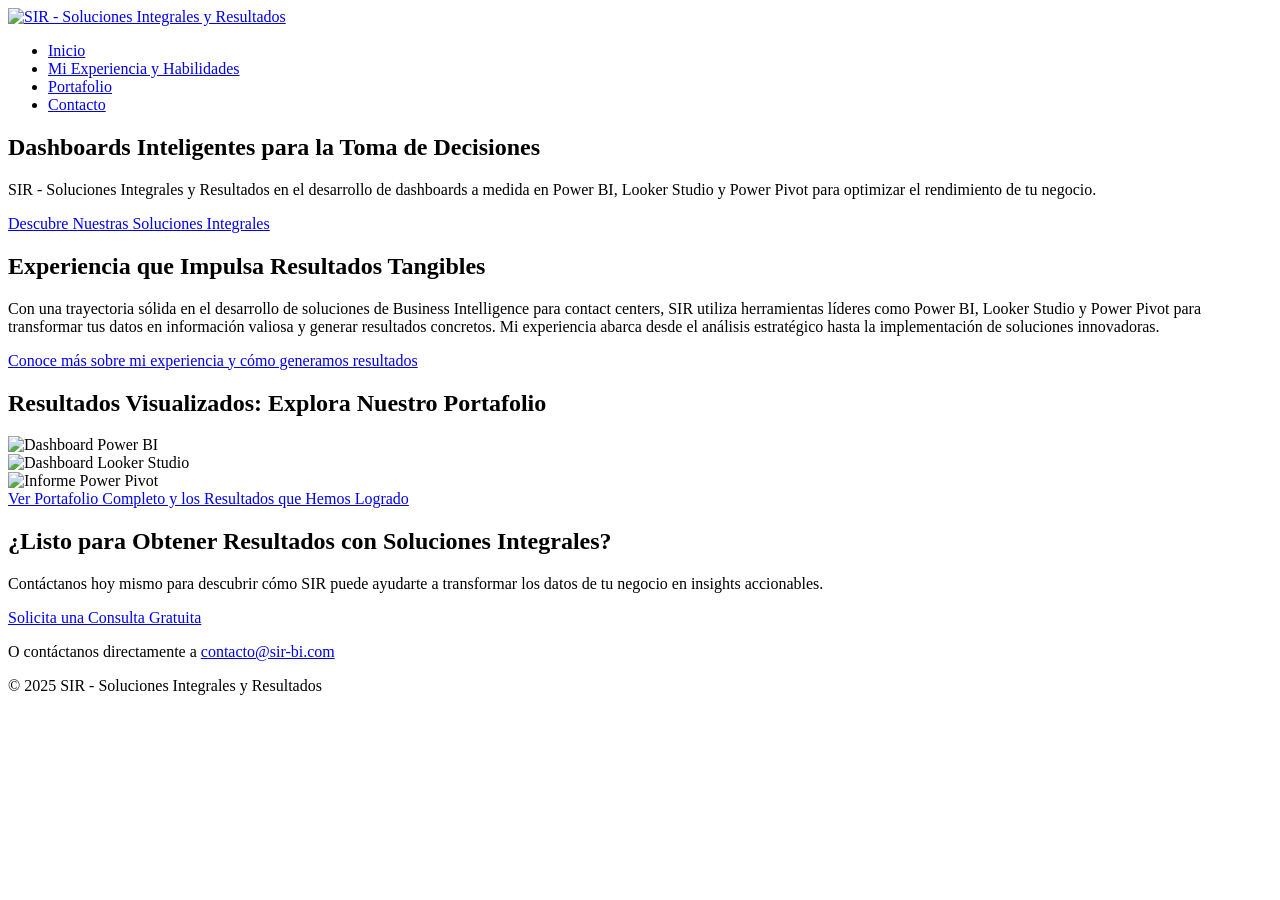
==== index.html @ 7e6a74c5 "index.html" ====
<!DOCTYPE html>
<html lang="es">

<head>
    <meta charset="UTF-8">
    <meta name="viewport" content="width=device-width, initial-scale=1.0">
    <title>Dashboards Inteligentes para la Toma de Decisiones - SIR</title>
    <link rel="stylesheet" href="css/style.css">
</head>

<body>

    <header>
        <nav>
            <div class="logo">
                <a href="index.html"><img src="img/logo/logo.png" alt="SIR - Soluciones Integrales y Resultados"></a>
            </div>
            <ul>
                <li><a href="index.html" class="active">Inicio</a></li>
                <li><a href="acerca.html">Mi Experiencia y Habilidades</a></li>
                <li><a href="portafolio.html">Portafolio</a></li>
                <li><a href="contacto.html">Contacto</a></li>
            </ul>
        </nav>
    </header>

    <main>
        <section class="hero">
            <div class="hero-content">
                <h1>Dashboards Inteligentes para la Toma de Decisiones</h1>
                <p class="subtitulo">SIR - Soluciones Integrales y Resultados en el desarrollo de dashboards a medida en Power BI, Looker Studio y Power Pivot para optimizar el rendimiento de tu negocio.</p>
                <a href="portafolio.html" class="boton">Descubre Nuestras Soluciones Integrales</a>
            </div>
            <div class="hero-image">
                </div>
        </section>

        <section class="experiencia-extracto">
            <h2>Experiencia que Impulsa Resultados Tangibles</h2>
            <p>Con una trayectoria sólida en el desarrollo de soluciones de Business Intelligence para contact centers, SIR utiliza herramientas líderes como Power BI, Looker Studio y Power Pivot para transformar tus datos en información valiosa y generar resultados concretos. Mi experiencia abarca desde el análisis estratégico hasta la implementación de soluciones innovadoras.</p>
            <a href="acerca.html">Conoce más sobre mi experiencia y cómo generamos resultados</a>
        </section>

        <section class="portafolio-extracto">
            <h2>Resultados Visualizados: Explora Nuestro Portafolio</h2>
            <div class="mini-portafolio">
                <div><img src="img/portafolio/powerbi/proyecto1-1.jpg" alt="Dashboard Power BI"></div>
                <div><img src="img/portafolio/lookerstudio/proyecto2-1.jpg" alt="Dashboard Looker Studio"></div>
                <div><img src="img/portafolio/powerpivot/proyecto3-1.jpg" alt="Informe Power Pivot"></div>
            </div>
            <a href="portafolio.html">Ver Portafolio Completo y los Resultados que Hemos Logrado</a>
        </section>

        <section class="contacto-resumido">
            <h2>¿Listo para Obtener Resultados con Soluciones Integrales?</h2>
            <p>Contáctanos hoy mismo para descubrir cómo SIR puede ayudarte a transformar los datos de tu negocio en insights accionables.</p>
            <a href="contacto.html" class="boton">Solicita una Consulta Gratuita</a>
            <p>O contáctanos directamente a <a href="mailto:contacto@sir-bi.com">contacto@sir-bi.com</a></p>
        </section>
    </main>

    <footer>
        <p>&copy; 2025 SIR - Soluciones Integrales y Resultados</p>
    </footer>

    <script src="js/script.js"></script>
</body>

</html>
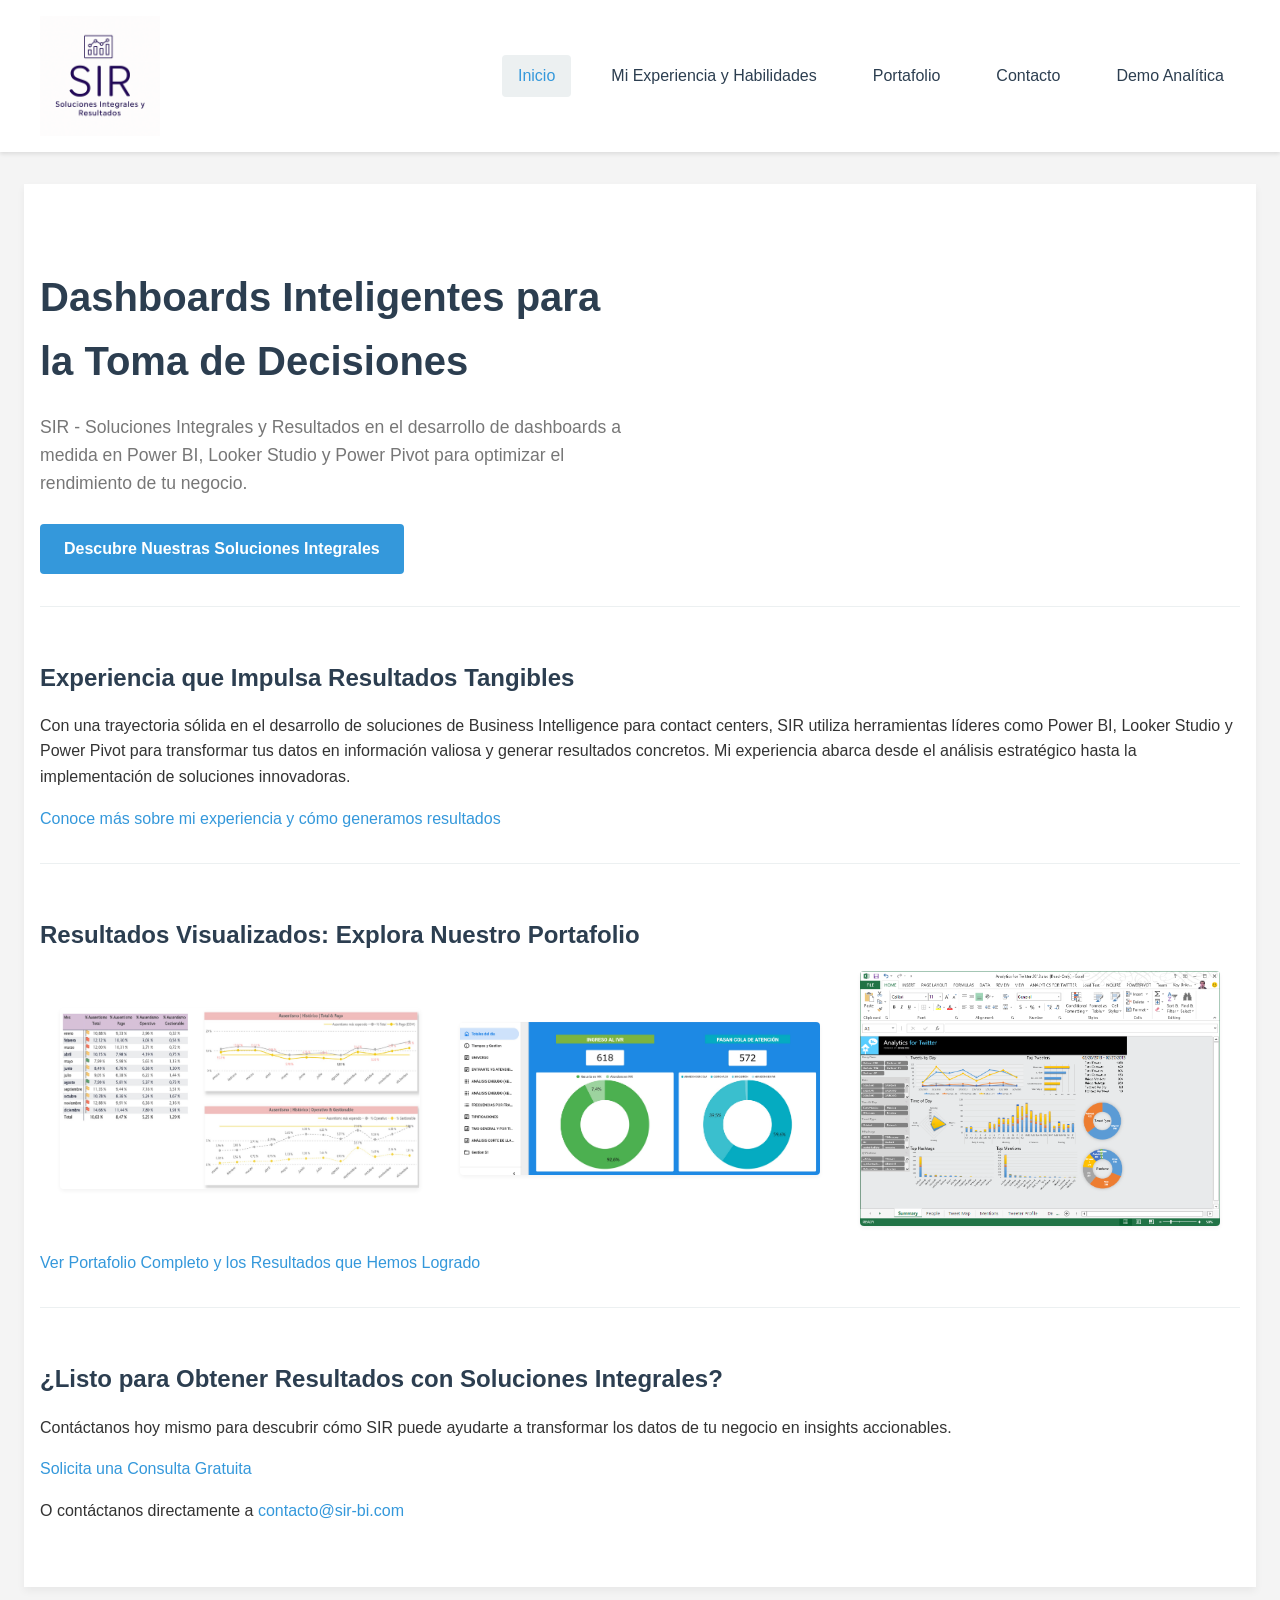
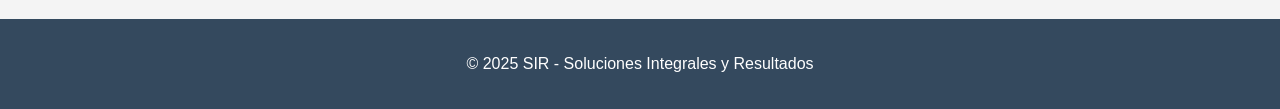
==== commit 222e6d4b: "Update index.html" ====
--- a/index.html
+++ b/index.html
@@ -1,69 +1,70 @@
-<!DOCTYPE html>
-<html lang="es">
-
-<head>
-    <meta charset="UTF-8">
-    <meta name="viewport" content="width=device-width, initial-scale=1.0">
-    <title>Dashboards Inteligentes para la Toma de Decisiones - SIR</title>
-    <link rel="stylesheet" href="css/style.css">
-</head>
-
-<body>
-
-    <header>
-        <nav>
-            <div class="logo">
-                <a href="index.html"><img src="img/logo/logo.png" alt="SIR - Soluciones Integrales y Resultados"></a>
-            </div>
-            <ul>
-                <li><a href="index.html" class="active">Inicio</a></li>
-                <li><a href="acerca.html">Mi Experiencia y Habilidades</a></li>
-                <li><a href="portafolio.html">Portafolio</a></li>
-                <li><a href="contacto.html">Contacto</a></li>
-            </ul>
-        </nav>
-    </header>
-
-    <main>
-        <section class="hero">
-            <div class="hero-content">
-                <h1>Dashboards Inteligentes para la Toma de Decisiones</h1>
-                <p class="subtitulo">SIR - Soluciones Integrales y Resultados en el desarrollo de dashboards a medida en Power BI, Looker Studio y Power Pivot para optimizar el rendimiento de tu negocio.</p>
-                <a href="portafolio.html" class="boton">Descubre Nuestras Soluciones Integrales</a>
-            </div>
-            <div class="hero-image">
-                </div>
-        </section>
-
-        <section class="experiencia-extracto">
-            <h2>Experiencia que Impulsa Resultados Tangibles</h2>
-            <p>Con una trayectoria sólida en el desarrollo de soluciones de Business Intelligence para contact centers, SIR utiliza herramientas líderes como Power BI, Looker Studio y Power Pivot para transformar tus datos en información valiosa y generar resultados concretos. Mi experiencia abarca desde el análisis estratégico hasta la implementación de soluciones innovadoras.</p>
-            <a href="acerca.html">Conoce más sobre mi experiencia y cómo generamos resultados</a>
-        </section>
-
-        <section class="portafolio-extracto">
-            <h2>Resultados Visualizados: Explora Nuestro Portafolio</h2>
-            <div class="mini-portafolio">
-                <div><img src="img/portafolio/powerbi/proyecto1-1.jpg" alt="Dashboard Power BI"></div>
-                <div><img src="img/portafolio/lookerstudio/proyecto2-1.jpg" alt="Dashboard Looker Studio"></div>
-                <div><img src="img/portafolio/powerpivot/proyecto3-1.jpg" alt="Informe Power Pivot"></div>
-            </div>
-            <a href="portafolio.html">Ver Portafolio Completo y los Resultados que Hemos Logrado</a>
-        </section>
-
-        <section class="contacto-resumido">
-            <h2>¿Listo para Obtener Resultados con Soluciones Integrales?</h2>
-            <p>Contáctanos hoy mismo para descubrir cómo SIR puede ayudarte a transformar los datos de tu negocio en insights accionables.</p>
-            <a href="contacto.html" class="boton">Solicita una Consulta Gratuita</a>
-            <p>O contáctanos directamente a <a href="mailto:contacto@sir-bi.com">contacto@sir-bi.com</a></p>
-        </section>
-    </main>
-
-    <footer>
-        <p>&copy; 2025 SIR - Soluciones Integrales y Resultados</p>
-    </footer>
-
-    <script src="js/script.js"></script>
-</body>
-
-</html>
+<!DOCTYPE html>
+<html lang="es">
+
+<head>
+    <meta charset="UTF-8">
+    <meta name="viewport" content="width=device-width, initial-scale=1.0">
+    <title>Dashboards Inteligentes para la Toma de Decisiones - SIR</title>
+    <link rel="stylesheet" href="css/style.css">
+</head>
+
+<body>
+
+    <header>
+        <nav>
+            <div class="logo">
+                <a href="index.html"><img src="img/logo/logo.png" alt="SIR - Soluciones Integrales y Resultados"></a>
+            </div>
+            <ul>
+                <li><a href="index.html" class="active">Inicio</a></li>
+                <li><a href="acerca.html">Mi Experiencia y Habilidades</a></li>
+                <li><a href="portafolio.html">Portafolio</a></li>
+                <li><a href="contacto.html">Contacto</a></li>
+                <li><a href="analytics-demo/">Demo Analítica</a></li>
+            </ul>
+        </nav>
+    </header>
+
+    <main>
+        <section class="hero">
+            <div class="hero-content">
+                <h1>Dashboards Inteligentes para la Toma de Decisiones</h1>
+                <p class="subtitulo">SIR - Soluciones Integrales y Resultados en el desarrollo de dashboards a medida en Power BI, Looker Studio y Power Pivot para optimizar el rendimiento de tu negocio.</p>
+                <a href="portafolio.html" class="boton">Descubre Nuestras Soluciones Integrales</a>
+            </div>
+            <div class="hero-image">
+                </div>
+        </section>
+
+        <section class="experiencia-extracto">
+            <h2>Experiencia que Impulsa Resultados Tangibles</h2>
+            <p>Con una trayectoria sólida en el desarrollo de soluciones de Business Intelligence para contact centers, SIR utiliza herramientas líderes como Power BI, Looker Studio y Power Pivot para transformar tus datos en información valiosa y generar resultados concretos. Mi experiencia abarca desde el análisis estratégico hasta la implementación de soluciones innovadoras.</p>
+            <a href="acerca.html">Conoce más sobre mi experiencia y cómo generamos resultados</a>
+        </section>
+
+        <section class="portafolio-extracto">
+            <h2>Resultados Visualizados: Explora Nuestro Portafolio</h2>
+            <div class="mini-portafolio">
+                <div><img src="img/portafolio/powerbi/proyecto1-1.jpg" alt="Dashboard Power BI"></div>
+                <div><img src="img/portafolio/lookerstudio/proyecto2-1.jpg" alt="Dashboard Looker Studio"></div>
+                <div><img src="img/portafolio/powerpivot/proyecto3-1.jpg" alt="Informe Power Pivot"></div>
+            </div>
+            <a href="portafolio.html">Ver Portafolio Completo y los Resultados que Hemos Logrado</a>
+        </section>
+
+        <section class="contacto-resumido">
+            <h2>¿Listo para Obtener Resultados con Soluciones Integrales?</h2>
+            <p>Contáctanos hoy mismo para descubrir cómo SIR puede ayudarte a transformar los datos de tu negocio en insights accionables.</p>
+            <a href="contacto.html" class="boton">Solicita una Consulta Gratuita</a>
+            <p>O contáctanos directamente a <a href="mailto:contacto@sir-bi.com">contacto@sir-bi.com</a></p>
+        </section>
+    </main>
+
+    <footer>
+        <p>&copy; 2025 SIR - Soluciones Integrales y Resultados</p>
+    </footer>
+    <script src="//code.tidio.co/a7wujxg62pctscmxh1r2vrzsm2k5hhy0.js" async></script>
+    <script src="js/script.js"></script>
+</body>
+
+</html>
--- a/css/style.css
+++ b/css/style.css
@@ -0,0 +1,424 @@
+/* Estilos Generales */
+  body {
+      font-family: 'Segoe UI', Tahoma, Geneva, Verdana, sans-serif;
+      margin: 0;
+      padding: 0;
+      line-height: 1.6;
+      color: #333;
+      background-color: #f4f4f4;
+  }
+
+  h1,
+  h2,
+  h3 {
+      font-weight: bold;
+      color: #2c3e50;
+      margin-bottom: 0.5em;
+  }
+
+  a {
+      color: #3498db;
+      text-decoration: none;
+  }
+
+  a:hover {
+      text-decoration: underline;
+  }
+
+  /* Header y Navegación */
+  header {
+      background-color: #fff;
+      box-shadow: 0 2px 4px rgba(0, 0, 0, 0.1);
+      padding: 1em 0;
+  }
+
+  nav {
+      max-width: 1200px;
+      margin: 0 auto;
+      padding: 0 1em;
+      display: flex;
+      justify-content: space-between;
+      align-items: center;
+  }
+
+  nav .logo {
+      display: flex;
+      align-items: center;
+      font-size: 0; /* Para evitar el tamaño por defecto del texto */
+      font-weight: bold;
+      color: #2c3e50;
+  }
+
+  nav .logo a img { /* MÁS ESPECÍFICO */
+      height: 120px;
+      vertical-align: middle;
+  }
+
+  nav ul {
+      list-style: none;
+      display: flex;
+  }
+
+  nav ul li {
+      margin-left: 1.5em;
+  }
+
+  nav ul li a {
+      color: #2c3e50;
+      display: block;
+      padding: 0.5em 1em;
+      border-radius: 0.25em;
+  }
+
+  nav ul li a:hover,
+  nav ul li a.active {
+      background-color: #ecf0f1;
+      color: #3498db;
+  }
+
+  /* Main */
+  main {
+      max-width: 1200px;
+      margin: 2em auto;
+      padding: 1em;
+      background-color: #fff;
+      box-shadow: 0 0.25em 0.5em rgba(0, 0, 0, 0.05);
+  }
+
+  .subtitulo {
+      color: #777;
+      font-size: 1.1em;
+      margin-bottom: 1.5em;
+  }
+
+  /* Secciones de la Página de Inicio */
+  .hero {
+      padding: 2em 0;
+      display: flex;
+      align-items: center;
+      justify-content: space-between;
+  }
+
+  .hero-content {
+      text-align: left;
+      flex: 1;
+  }
+
+  .hero h1 {
+      font-size: 2.5em;
+      margin-bottom: 0.5em;
+  }
+
+  .hero .boton {
+      display: inline-block;
+      padding: 0.75em 1.5em;
+      background-color: #3498db;
+      color: #fff;
+      border-radius: 0.25em;
+      text-decoration: none;
+      font-weight: bold;
+      transition: background-color 0.2s ease-in-out;
+  }
+
+  .hero .boton:hover {
+      background-color: #2980b9;
+  }
+
+  .hero-image {
+      flex: 1;
+  }
+
+  .experiencia-extracto,
+  .portafolio-extracto,
+  .contacto-resumido {
+      padding: 2em 0;
+      border-top: 1px solid #ecf0f1;
+  }
+
+  .mini-portafolio {
+      display: flex;
+      justify-content: space-around;
+      align-items: center;
+      flex-wrap: wrap;
+      margin-top: 1em;
+  }
+
+  .mini-portafolio div {
+      width: 30%;
+      margin-bottom: 1em;
+  }
+
+  .mini-portafolio img {
+      max-width: 100%;
+      height: auto;
+      border-radius: 0.25em;
+      box-shadow: 0 0.125em 0.25em rgba(0, 0, 0, 0.05);
+  }
+
+  /* Sección de Experiencia y Habilidades */
+  .seccion-experiencia {
+      padding: 2em;
+  }
+
+  .linea-de-tiempo {
+      position: relative;
+      padding-left: 2em;
+  }
+
+  .linea-de-tiempo::before {
+      content: '';
+      position: absolute;
+      top: 0;
+      bottom: 0;
+      left: 0.5em;
+      width: 0.125em;
+      background-color: #bdc3c7;
+  }
+
+  .evento {
+      position: relative;
+      margin-bottom: 1.5em;
+      padding: 1em;
+      background-color: #fff;
+      border-radius: 0.25em;
+      box-shadow: 0 0.125em 0.25em rgba(0, 0, 0, 0.05);
+      cursor: pointer;
+      transition: background-color 0.2s ease-in-out;
+  }
+
+  .evento.activo {
+      background-color: #f0f8ff;
+  }
+
+  .evento::before {
+      content: '';
+      position: absolute;
+      left: 0;
+      top: 1em;
+      width: 0.75em;
+      height: 0.75em;
+      background-color: #fff;
+      border: 0.125em solid #bdc3c7;
+      border-radius: 50%;
+      margin-left: -0.375em;
+  }
+
+  .evento.activo::before {
+      border-color: #3498db;
+      background-color: #fff;
+  }
+
+  .evento h3 {
+      margin-top: 0;
+      margin-bottom: 0.25em;
+  }
+
+  .fecha {
+      display: block;
+      color: #777;
+      font-size: 0.9em;
+      margin-bottom: 0.5em;
+  }
+
+  .contenido-evento {
+      margin-top: 1em;
+      padding: 1em;
+      background-color: #f9f9f9;
+      border-radius: 0.25em;
+      box-shadow: 0 0.125em 0.25em rgba(0, 0, 0, 0.05);
+  }
+
+  .habilidades {
+      margin-top: 2em;
+  }
+
+  .habilidad {
+      margin-bottom: 1em;
+      display: flex;
+      align-items: center;
+  }
+
+  .habilidad span {
+      width: 8em;
+      margin-right: 1em;
+      font-weight: bold;
+  }
+
+  .barra-progreso {
+      background-color: #ecf0f1;
+      border-radius: 0.25em;
+      height: 0.75em;
+      width: 100%;
+      position: relative;
+      overflow: hidden;
+  }
+
+  .barra-progreso::after {
+      content: '';
+      position: absolute;
+      top: 0;
+      left: 0;
+      height: 100%;
+      background-color: #3498db;
+      border-radius: 0.25em;
+      width: 0%;
+      transition: width 0.5s ease-in-out;
+      /* Animación */
+  }
+
+  /* Sección de Portafolio */
+  .portafolio {
+      padding: 2em;
+  }
+
+  .portafolio .tabs {
+      display: flex;
+      justify-content: center;
+      margin-bottom: 1.5em;
+  }
+
+  .portafolio .tab-button {
+      background-color: #ecf0f1;
+      border: none;
+      padding: 0.5em 1em;
+      margin: 0 0.5em;
+      cursor: pointer;
+      border-radius: 0.25em;
+      transition: background-color 0.2s ease-in-out,
+      color 0.2s ease-in-out;
+  }
+
+  .portafolio .tab-button.active {
+      background-color: #3498db;
+      color: #fff;
+  }
+
+  .portafolio .tab-content {
+      display: none;
+  }
+
+  .portafolio .tab-content.active {
+      display: block;
+  }
+
+  .portafolio .proyecto {
+      margin-bottom: 2em;
+      padding: 1em;
+      background-color: #fff;
+      border-radius: 0.25em;
+      box-shadow: 0 0.125em 0.25em rgba(0, 0, 0, 0.05);
+  }
+
+  .portafolio .proyecto img {
+      max-width: 100%;
+      height: auto;
+      border-radius: 0.25em;
+      margin-bottom: 1em;
+  }
+
+  /* Sección de Contacto */
+  .contacto-form {
+      padding: 2em;
+  }
+
+  .contacto-form form div {
+      margin-bottom: 1em;
+  }
+
+  .contacto-form form label {
+      display: block;
+      font-weight: bold;
+      margin-bottom: 0.25em;
+  }
+
+  .contacto-form form input[type="text"],
+  .contacto-form form input[type="email"],
+  .contacto-form form textarea {
+      width: 100%;
+      padding: 0.75em;
+      border: 1px solid #bdc3c7;
+      border-radius: 0.25em;
+      font-size: 1em;
+  }
+
+  .contacto-form form textarea {
+      resize: vertical;
+  }
+
+  .contacto-form form button[type="submit"] {
+      background-color: #3498db;
+      color: #fff;
+      border: none;
+      padding: 0.75em 1.5em;
+      border-radius: 0.25em;
+      cursor: pointer;
+      font-size: 1em;
+      transition: background-color 0.2s ease-in-out;
+  }
+
+  .contacto-form form button[type="submit"]:hover {
+      background-color: #2980b9;
+  }
+
+  .contacto-form #mensaje-enviado {
+      background-color: #d4edda;
+      color: #155724;
+      padding: 1em;
+      border-radius: 0.25em;
+      margin-top: 1em;
+  }
+
+  .contacto-info {
+      margin-top: 2em;
+      text-align: center;
+  }
+
+  /* Footer */
+  footer {
+      text-align: center;
+      padding: 1em;
+      background-color: #34495e;
+      color: #fff;
+      margin-top: 2em;
+  }
+
+  /* Media Queries (Responsive Design) */
+  @media (max-width: 768px) {
+      nav {
+          flex-direction: column;
+          align-items: flex-start;
+      }
+
+      nav ul {
+          margin-top: 1em;
+      }
+
+      nav ul li {
+          margin-left: 0;
+          margin-right: 1em;
+          margin-bottom: 0.5em;
+      }
+
+      .hero {
+          display: block; /* Cambiamos a block para ajustar el tamaño */
+          text-align: center;
+      }
+
+      .hero-image {
+          order: -1;
+      }
+
+      .mini-portafolio div {
+          width: 50%;
+      }
+
+      .habilidad {
+          flex-direction: column;
+          align-items: flex-start;
+      }
+
+      .habilidad span {
+          width: 100%;
+          margin-bottom: 0.25em;
+      }
+  }
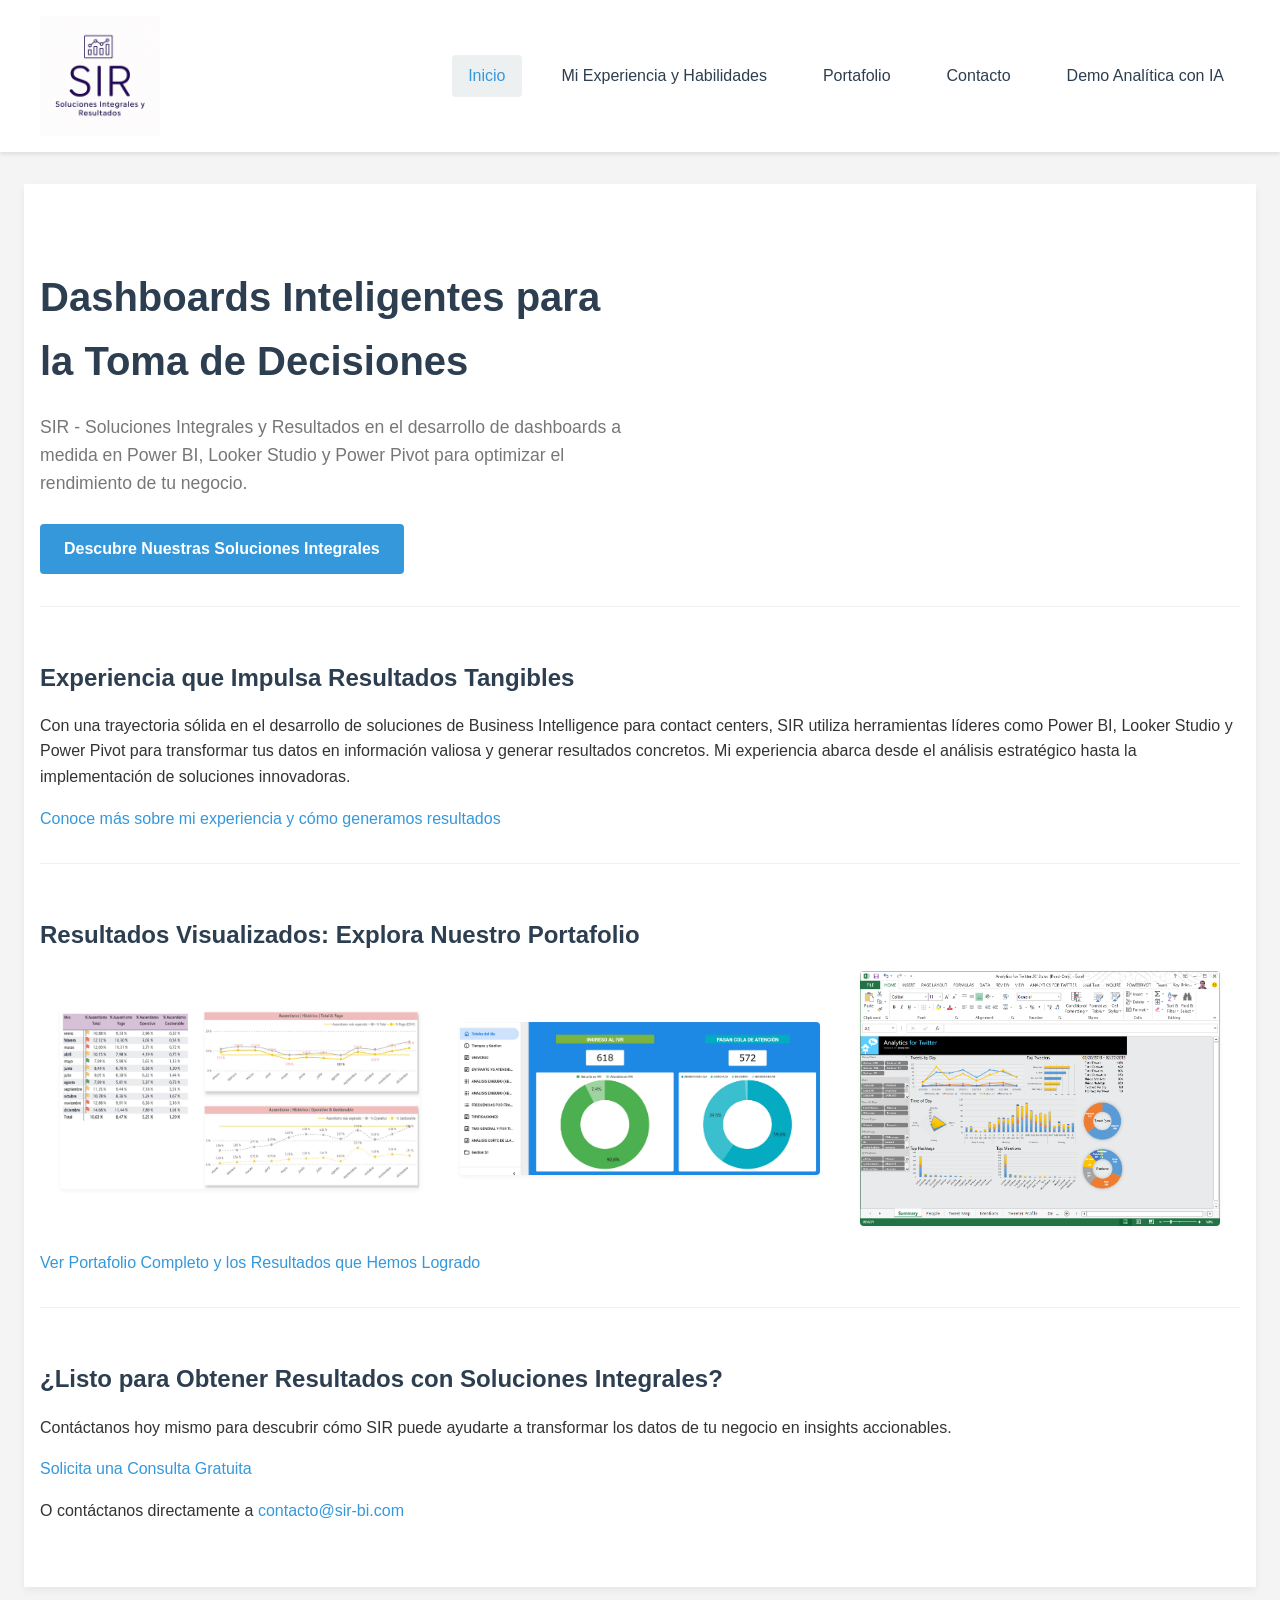
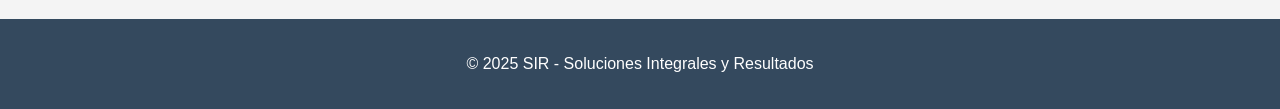
==== commit 672e958b: "Update index.html" ====
--- a/index.html
+++ b/index.html
@@ -20,7 +20,7 @@
                 <li><a href="acerca.html">Mi Experiencia y Habilidades</a></li>
                 <li><a href="portafolio.html">Portafolio</a></li>
                 <li><a href="contacto.html">Contacto</a></li>
-                <li><a href="analytics-demo/">Demo Analítica</a></li>
+                <li><a href="https://jocular-tartufo-159945.netlify.app/analytics-demo/" target="_blank">Demo Analítica con IA</a></li>
             </ul>
         </nav>
     </header>
